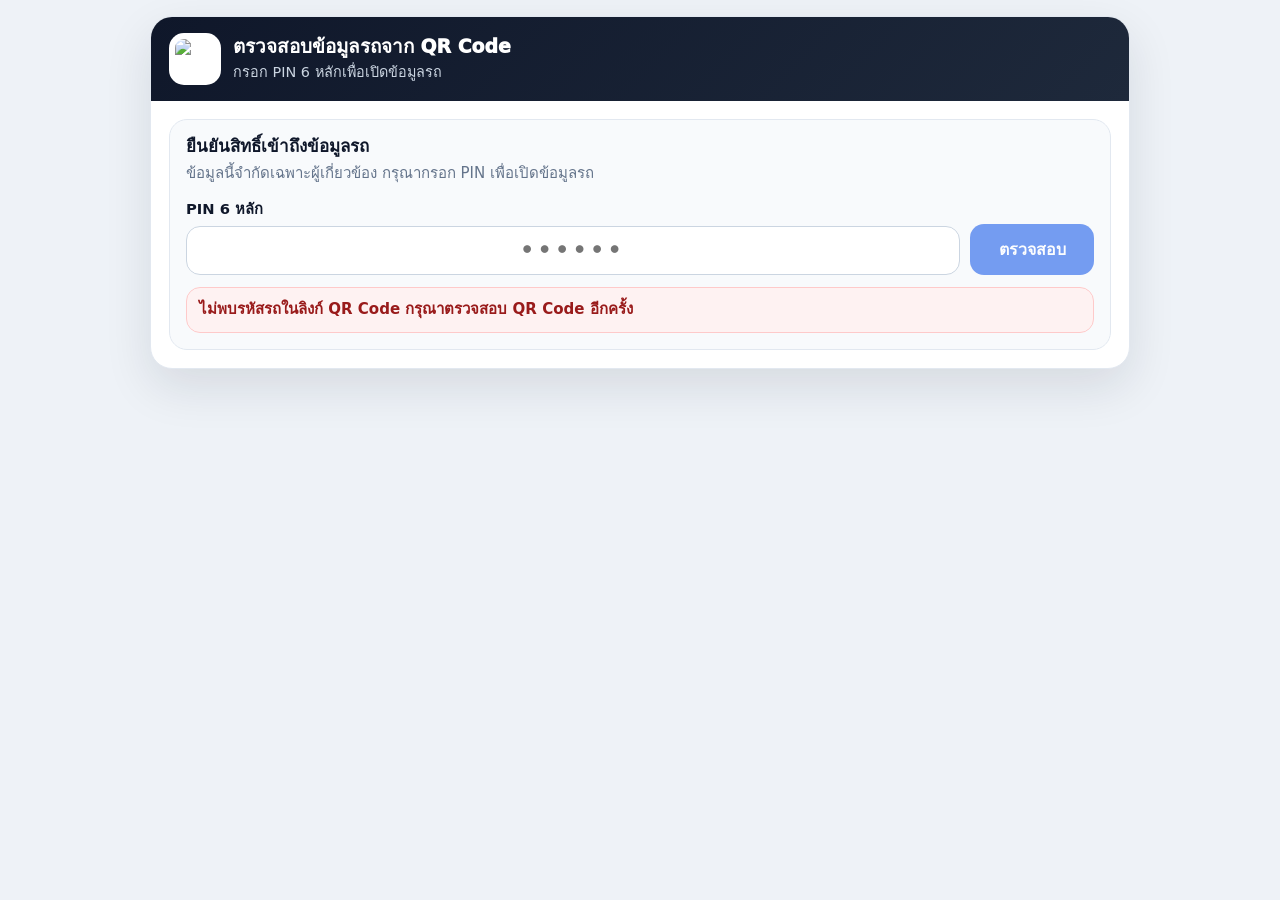
==== vehicle.html @ 99b4f501 "Update vehicle.html" ====
<!doctype html>
<html lang="th">
<head>
  <meta charset="utf-8">
  <title>ตรวจสอบข้อมูลรถจาก QR Code</title>

  <meta name="viewport" content="width=device-width, initial-scale=1">
  <meta name="theme-color" content="#0f172a">

  <script src="https://cdn.jsdelivr.net/npm/sweetalert2@11"></script>

  <style>
    :root {
      --bg: #eef2f7;
      --card: #ffffff;
      --text: #0f172a;
      --muted: #64748b;
      --border: #e2e8f0;
      --soft: #f8fafc;
      --primary: #2563eb;
      --primary-dark: #1d4ed8;
      --danger-bg: #fef2f2;
      --danger-border: #fecaca;
      --danger-text: #991b1b;
      --success-bg: #ecfdf5;
      --success-border: #bbf7d0;
      --success-text: #166534;
      --shadow: 0 18px 48px rgba(15, 23, 42, 0.11);
    }

    * {
      box-sizing: border-box;
    }

    html {
      -webkit-text-size-adjust: 100%;
    }

    body {
      margin: 0;
      min-height: 100vh;
      background: var(--bg);
      color: var(--text);
      font-family: system-ui, -apple-system, BlinkMacSystemFont, "Segoe UI", sans-serif;
    }

    button,
    input {
      font: inherit;
    }

    .verifyShell {
      width: min(980px, calc(100% - 24px));
      margin: 0 auto;
      padding: 16px 0 28px;
    }

    .verifyCard {
      background: var(--card);
      border: 1px solid var(--border);
      border-radius: 22px;
      box-shadow: var(--shadow);
      overflow: hidden;
    }

    .verifyHeader {
      display: flex;
      gap: 12px;
      align-items: center;
      padding: 16px 18px;
      background: linear-gradient(135deg, #0f172a, #1e293b);
      color: #ffffff;
    }

    .verifyLogo {
      width: 52px;
      height: 52px;
      border-radius: 15px;
      object-fit: contain;
      background: #ffffff;
      padding: 6px;
      flex: 0 0 auto;
    }

    .verifyHeaderText {
      min-width: 0;
    }

    .verifyHeader h1 {
      margin: 0;
      font-size: 1.18rem;
      line-height: 1.25;
      font-weight: 950;
    }

    .verifyHeader p {
      margin: 4px 0 0;
      color: #cbd5e1;
      font-size: 0.9rem;
      line-height: 1.35;
    }

    .verifyBody {
      padding: 18px;
    }

    .pinBoxPanel {
      border: 1px solid var(--border);
      border-radius: 18px;
      background: var(--soft);
      padding: 16px;
    }

    .pinBoxPanel h2 {
      margin: 0 0 6px;
      font-size: 1.06rem;
      font-weight: 950;
      line-height: 1.25;
    }

    .pinBoxPanel p {
      margin: 0 0 12px;
      color: var(--muted);
      line-height: 1.45;
      font-size: 0.94rem;
    }

    .pinForm {
      display: grid;
      grid-template-columns: minmax(0, 1fr) auto;
      gap: 10px;
      align-items: end;
    }

    .pinForm label {
      display: block;
      font-weight: 900;
      margin-bottom: 6px;
      font-size: 0.92rem;
    }

    .pinForm input {
      width: 100%;
      border: 1px solid #cbd5e1;
      border-radius: 14px;
      padding: 12px 14px;
      font-size: 1.22rem;
      font-weight: 950;
      letter-spacing: 5px;
      text-align: center;
      outline: none;
      background: #ffffff;
    }

    .pinForm input:focus {
      border-color: var(--primary);
      box-shadow: 0 0 0 4px rgba(37, 99, 235, 0.12);
    }

    .verifyBtn {
      border: 0;
      border-radius: 14px;
      padding: 13px 18px;
      background: var(--primary);
      color: #ffffff;
      font-weight: 950;
      cursor: pointer;
      min-width: 124px;
      transition: transform 0.12s ease, opacity 0.12s ease, background 0.12s ease;
    }

    .verifyBtn:hover:not(:disabled) {
      transform: translateY(-1px);
      background: var(--primary-dark);
    }

    .verifyBtn:disabled {
      opacity: 0.62;
      cursor: not-allowed;
    }

    .errorBox {
      display: none;
      margin-top: 12px;
      padding: 11px 12px;
      border-radius: 14px;
      background: var(--danger-bg);
      border: 1px solid var(--danger-border);
      color: var(--danger-text);
      font-weight: 850;
      line-height: 1.45;
      font-size: 0.94rem;
    }

    .errorBox.show {
      display: block;
    }

    .resultPanel {
      margin-top: 14px;
      display: none;
    }

    .resultPanel.show {
      display: block;
    }

    .summaryTop {
      display: grid;
      grid-template-columns: minmax(0, 1fr) 230px;
      gap: 12px;
      align-items: stretch;
      margin-bottom: 12px;
    }

    .stickerCard {
      border: 2px solid #0f172a;
      border-radius: 18px;
      padding: 13px 14px;
      background: #ffffff;
      display: flex;
      flex-direction: column;
      justify-content: center;
      min-width: 0;
    }

    .stickerCard small {
      display: block;
      color: var(--muted);
      font-weight: 900;
      margin-bottom: 4px;
      font-size: 0.78rem;
      text-transform: uppercase;
      letter-spacing: 0.04em;
    }

    .stickerNo {
      font-size: 1.75rem;
      font-weight: 950;
      color: #0f172a;
      letter-spacing: 0.4px;
      line-height: 1.1;
      word-break: break-word;
    }

    .plateBoxView {
      border: 3px solid #0f172a;
      border-radius: 18px;
      text-align: center;
      padding: 10px;
      background: #ffffff;
      display: flex;
      flex-direction: column;
      justify-content: center;
      min-height: 96px;
    }

    .plateNoView {
      font-size: 1.68rem;
      font-weight: 950;
      letter-spacing: 1px;
      line-height: 1.12;
      word-break: break-word;
    }

    .plateProvinceView {
      border-top: 2px solid #0f172a;
      margin-top: 6px;
      padding-top: 5px;
      font-weight: 950;
      line-height: 1.2;
    }

    .sectionTitle {
      margin: 14px 0 8px;
      display: flex;
      align-items: center;
      justify-content: space-between;
      gap: 8px;
      font-size: 0.98rem;
      font-weight: 950;
      color: #0f172a;
    }

    .sectionTitle span {
      display: inline-flex;
      align-items: center;
      padding: 5px 9px;
      border-radius: 999px;
      background: #e0f2fe;
      color: #075985;
      font-size: 0.75rem;
      font-weight: 900;
    }

    .infoGrid {
      display: grid;
      grid-template-columns: repeat(2, minmax(0, 1fr));
      gap: 8px;
    }

    .infoItem {
      border: 1px solid var(--border);
      background: #ffffff;
      border-radius: 14px;
      padding: 9px 10px;
      min-width: 0;
    }

    .infoItem.wide {
      grid-column: 1 / -1;
    }

    .infoLabel {
      color: var(--muted);
      font-size: 0.78rem;
      font-weight: 900;
      margin-bottom: 3px;
      line-height: 1.25;
    }

    .infoValue {
      color: #0f172a;
      font-size: 0.98rem;
      font-weight: 850;
      line-height: 1.28;
      word-break: break-word;
    }

    .imageGrid {
      display: grid;
      grid-template-columns: repeat(3, minmax(0, 1fr));
      gap: 8px;
    }

    .imageCard {
      border: 1px solid var(--border);
      border-radius: 14px;
      overflow: hidden;
      background: #ffffff;
      min-width: 0;
    }

    .imageCard img {
      width: 100%;
      height: 132px;
      object-fit: cover;
      display: block;
      background: #f8fafc;
    }

    .imageCaption {
      padding: 7px 8px;
      font-size: 0.78rem;
      font-weight: 850;
      color: #334155;
      background: #f8fafc;
      border-top: 1px solid var(--border);
    }

    .bookImageWrap {
      border: 1px solid var(--border);
      border-radius: 14px;
      overflow: hidden;
      background: #ffffff;
    }

    .bookImageWrap img {
      width: 100%;
      max-height: 280px;
      object-fit: contain;
      display: block;
      background: #f8fafc;
    }

    .emptyImageBox {
      grid-column: 1 / -1;
      border: 1px dashed #cbd5e1;
      background: #f8fafc;
      color: #64748b;
      border-radius: 14px;
      padding: 16px;
      font-size: 0.9rem;
      font-weight: 800;
      text-align: center;
    }

    .statusLine {
      margin-top: 12px;
      padding: 11px 12px;
      border-radius: 14px;
      background: var(--success-bg);
      border: 1px solid var(--success-border);
      color: var(--success-text);
      font-weight: 850;
      line-height: 1.45;
      font-size: 0.94rem;
    }

    @media (max-width: 700px) {
      body {
        background: var(--bg);
      }

      .verifyShell {
        width: 100%;
        padding: 0;
      }

      .verifyCard {
        min-height: 100vh;
        border-radius: 0;
        border-left: 0;
        border-right: 0;
        box-shadow: none;
      }

      .verifyHeader {
        padding: 8px 10px;
        gap: 9px;
      }

      .verifyLogo {
        width: 38px;
        height: 38px;
        border-radius: 11px;
        padding: 5px;
      }

      .verifyHeader h1 {
        font-size: 0.98rem;
        line-height: 1.18;
      }

      .verifyHeader p {
        margin-top: 2px;
        font-size: 0.76rem;
        line-height: 1.22;
      }

      .verifyBody {
        padding: 8px;
      }

      .pinBoxPanel {
        border-radius: 15px;
        padding: 10px;
      }

      .pinBoxPanel h2 {
        font-size: 0.96rem;
        margin-bottom: 4px;
      }

      .pinBoxPanel p {
        font-size: 0.8rem;
        margin-bottom: 8px;
        line-height: 1.32;
      }

      .pinForm {
        grid-template-columns: minmax(0, 1fr) 92px;
        gap: 7px;
      }

      .pinForm label {
        font-size: 0.78rem;
        margin-bottom: 4px;
      }

      .pinForm input {
        border-radius: 12px;
        padding: 9px 8px;
        font-size: 1.02rem;
        letter-spacing: 4px;
      }

      .verifyBtn {
        min-width: 0;
        width: 92px;
        border-radius: 12px;
        padding: 10px 7px;
        font-size: 0.84rem;
      }

      .errorBox {
        margin-top: 8px;
        padding: 8px 9px;
        border-radius: 12px;
        font-size: 0.82rem;
      }

      .resultPanel {
        margin-top: 8px;
      }

      .summaryTop {
        grid-template-columns: 1fr 1fr;
        gap: 7px;
        margin-bottom: 8px;
      }

      .stickerCard {
        border-radius: 14px;
        padding: 8px;
        min-height: 76px;
      }

      .stickerCard small {
        font-size: 0.64rem;
        margin-bottom: 3px;
      }

      .stickerNo {
        font-size: clamp(1.04rem, 5vw, 1.38rem);
        line-height: 1.08;
      }

      .plateBoxView {
        border-radius: 14px;
        padding: 7px;
        min-height: 76px;
      }

      .plateNoView {
        font-size: clamp(1.04rem, 5vw, 1.38rem);
        line-height: 1.08;
      }

      .plateProvinceView {
        margin-top: 4px;
        padding-top: 4px;
        font-size: 0.82rem;
      }

      .sectionTitle {
        margin: 9px 0 6px;
        font-size: 0.88rem;
      }

      .sectionTitle span {
        font-size: 0.64rem;
        padding: 3px 7px;
      }

      .infoGrid {
        grid-template-columns: repeat(2, minmax(0, 1fr));
        gap: 6px;
      }

      .infoItem {
        border-radius: 12px;
        padding: 6px 7px;
      }

      .infoLabel {
        font-size: 0.63rem;
        margin-bottom: 2px;
      }

      .infoValue {
        font-size: 0.8rem;
        line-height: 1.2;
      }

      .imageGrid {
        grid-template-columns: repeat(3, minmax(0, 1fr));
        gap: 5px;
      }

      .imageCard {
        border-radius: 11px;
      }

      .imageCard img {
        height: 82px;
      }

      .imageCaption {
        padding: 4px 5px;
        font-size: 0.62rem;
      }

      .bookImageWrap {
        border-radius: 12px;
      }

      .bookImageWrap img {
        max-height: 180px;
      }

      .emptyImageBox {
        border-radius: 12px;
        padding: 10px;
        font-size: 0.78rem;
      }

      .statusLine {
        margin-top: 8px;
        padding: 8px 9px;
        border-radius: 12px;
        font-size: 0.8rem;
        line-height: 1.32;
      }
    }

    @media (max-width: 380px) {
      .verifyHeader h1 {
        font-size: 0.92rem;
      }

      .verifyHeader p {
        font-size: 0.72rem;
      }

      .pinForm {
        grid-template-columns: minmax(0, 1fr) 84px;
      }

      .verifyBtn {
        width: 84px;
        font-size: 0.8rem;
      }

      .summaryTop {
        gap: 5px;
      }

      .stickerCard,
      .plateBoxView {
        min-height: 72px;
        padding: 6px;
      }

      .infoGrid {
        gap: 5px;
      }

      .infoItem {
        padding: 5px 6px;
      }

      .infoLabel {
        font-size: 0.6rem;
      }

      .infoValue {
        font-size: 0.76rem;
      }

      .imageCard img {
        height: 76px;
      }
    }
  </style>
</head>

<body>
  <main class="verifyShell">
    <section class="verifyCard">
      <header class="verifyHeader">
        <img
          class="verifyLogo"
          src="https://lh5.googleusercontent.com/d/1758AOZ5E3JbnzwrFA4u2kH8nZUPrr8iP"
          alt="Company Logo"
        >

        <div class="verifyHeaderText">
          <h1>ตรวจสอบข้อมูลรถจาก QR Code</h1>
          <p>กรอก PIN 6 หลักเพื่อเปิดข้อมูลรถ</p>
        </div>
      </header>

      <div class="verifyBody">
        <section class="pinBoxPanel">
          <h2>ยืนยันสิทธิ์เข้าถึงข้อมูลรถ</h2>
          <p>
            ข้อมูลนี้จำกัดเฉพาะผู้เกี่ยวข้อง กรุณากรอก PIN เพื่อเปิดข้อมูลรถ
          </p>

          <form id="pinForm" class="pinForm" autocomplete="off">
            <div>
              <label for="pinInput">PIN 6 หลัก</label>
              <input
                id="pinInput"
                type="password"
                inputmode="numeric"
                maxlength="6"
                pattern="[0-9]{6}"
                placeholder="••••••"
                required
              >
            </div>

            <button id="verifyBtn" class="verifyBtn" type="submit">
              ตรวจสอบ
            </button>
          </form>

          <div id="errorBox" class="errorBox"></div>
        </section>

        <section id="resultPanel" class="resultPanel">
          <div class="summaryTop">
            <div class="stickerCard">
              <small>Sticker No.</small>
              <div id="stickerNo" class="stickerNo">-</div>
            </div>

            <div class="plateBoxView">
              <div id="plateNumber" class="plateNoView">-</div>
              <div id="province" class="plateProvinceView">-</div>
            </div>
          </div>

          <div class="sectionTitle">
            ข้อมูลเจ้าของรถ
            <span>Owner</span>
          </div>

          <div class="infoGrid">
            <div class="infoItem">
  <div class="infoLabel">วันที่บันทึก</div>
  <div id="timestamp" class="infoValue">-</div>
</div>
            <div class="infoItem">
              <div class="infoLabel">DC</div>
              <div id="dc" class="infoValue">-</div>
            </div>

            <div class="infoItem">
              <div class="infoLabel">รหัสพนักงาน</div>
              <div id="employeeId" class="infoValue">-</div>
            </div>

            <div class="infoItem">
              <div class="infoLabel">ชื่อ-นามสกุล</div>
              <div id="fullName" class="infoValue">-</div>
            </div>

            <div class="infoItem">
              <div class="infoLabel">เบอร์โทร</div>
              <div id="phone" class="infoValue">-</div>
            </div>

            <div class="infoItem">
              <div class="infoLabel">แผนก</div>
              <div id="department" class="infoValue">-</div>
            </div>

            <div class="infoItem">
              <div class="infoLabel">บริษัท</div>
              <div id="company" class="infoValue">-</div>
            </div>
          </div>

          <div class="sectionTitle">
            ข้อมูลรถ
            <span>Vehicle</span>
          </div>

          <div class="infoGrid">
            <div class="infoItem">
              <div class="infoLabel">ประเภทรถ</div>
              <div id="vehicleType" class="infoValue">-</div>
            </div>

            <div class="infoItem">
              <div class="infoLabel">ยี่ห้อรถ</div>
              <div id="brand" class="infoValue">-</div>
            </div>

            <div class="infoItem">
              <div class="infoLabel">สีรถ</div>
              <div id="carColor" class="infoValue">-</div>
            </div>

            <div class="infoItem">
              <div class="infoLabel">สถานะข้อมูล</div>
              <div id="status" class="infoValue">-</div>
            </div>

            <div class="infoItem wide">
              <div class="infoLabel">รหัสรถ</div>
              <div id="vehicleId" class="infoValue">-</div>
            </div>

            <div class="infoItem wide">
              <div class="infoLabel">รหัสการลงทะเบียน</div>
              <div id="registrationId" class="infoValue">-</div>
            </div>
          </div>

          <div class="sectionTitle">
            รูปรถ
            <span>Photos</span>
          </div>

          <div id="vehicleImages" class="imageGrid">
            <div class="emptyImageBox">ไม่พบรูปรถ</div>
          </div>

          <div class="sectionTitle">
            ภาพสำเนาทะเบียนรถ / เล่มรถ
            <span>Book</span>
          </div>

          <div id="bookImageBox">
            <div class="emptyImageBox">ไม่พบภาพสำเนาทะเบียนรถ / เล่มรถ</div>
          </div>

          <div class="statusLine">
            เปิดข้อมูลรถสำเร็จ ใช้ตรวจสอบตาม Sticker No. และทะเบียนรถ
          </div>
        </section>
      </div>
    </section>
  </main>

  <script src="./vehicle.js?v=5"></script>
</body>
</html>
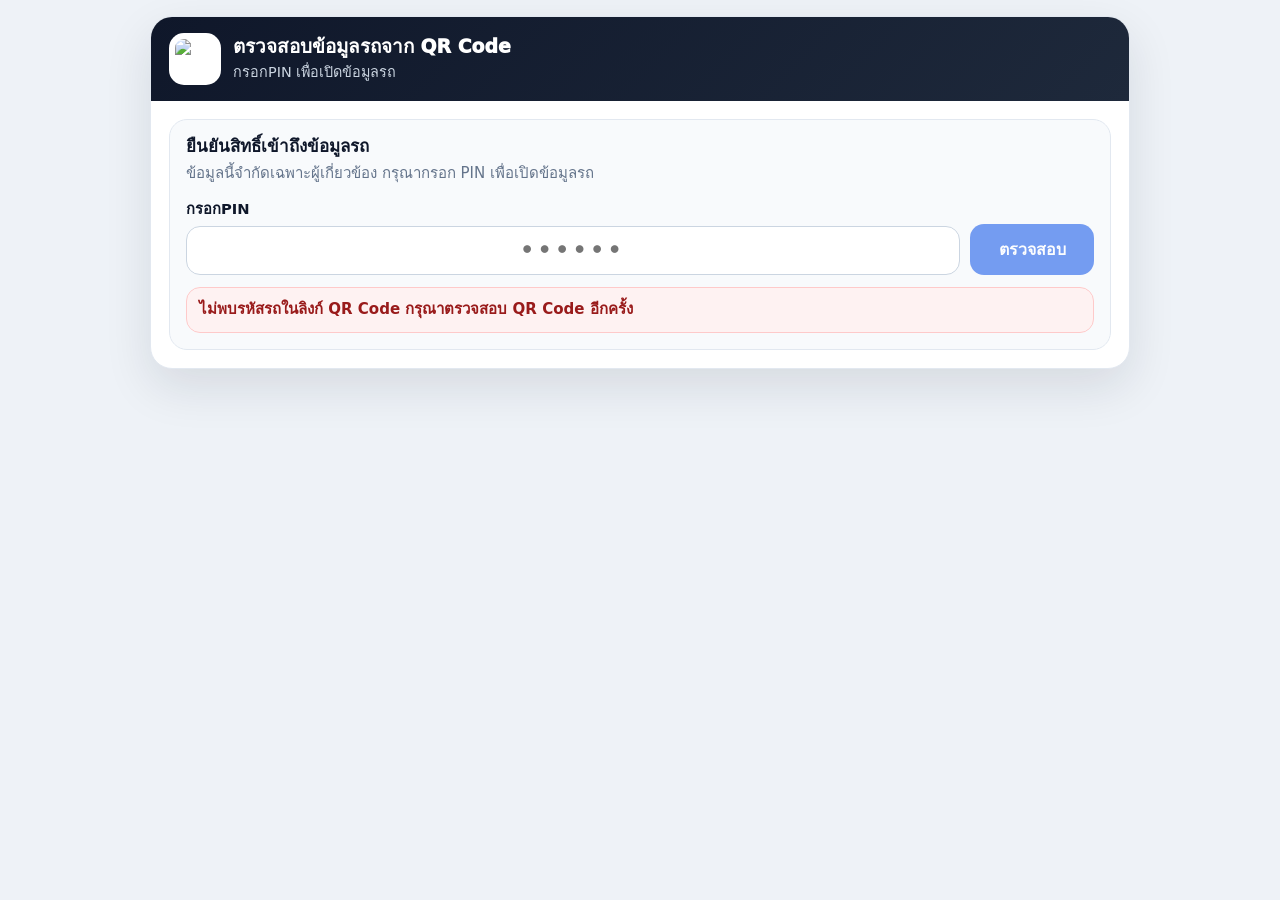
==== commit 2e7cb7a5: "Update vehicle.html" ====
--- a/vehicle.html
+++ b/vehicle.html
@@ -667,7 +667,7 @@
 
         <div class="verifyHeaderText">
           <h1>ตรวจสอบข้อมูลรถจาก QR Code</h1>
-          <p>กรอก PIN 6 หลักเพื่อเปิดข้อมูลรถ</p>
+          <p>กรอกPIN เพื่อเปิดข้อมูลรถ</p>
         </div>
       </header>
 
@@ -680,7 +680,7 @@
 
           <form id="pinForm" class="pinForm" autocomplete="off">
             <div>
-              <label for="pinInput">PIN 6 หลัก</label>
+              <label for="pinInput">กรอกPIN</label>
               <input
                 id="pinInput"
                 type="password"
@@ -769,7 +769,10 @@
               <div class="infoLabel">ยี่ห้อรถ</div>
               <div id="brand" class="infoValue">-</div>
             </div>
-
+         <div class="infoItem">
+  <div class="infoLabel">รุ่นรถ</div>
+  <div id="vehicleModel" class="infoValue">-</div>
+</div>
             <div class="infoItem">
               <div class="infoLabel">สีรถ</div>
               <div id="carColor" class="infoValue">-</div>
@@ -817,6 +820,6 @@
     </section>
   </main>
 
-  <script src="./vehicle.js?v=5"></script>
+  <script src="./vehicle.js?v=7"></script>
 </body>
 </html>
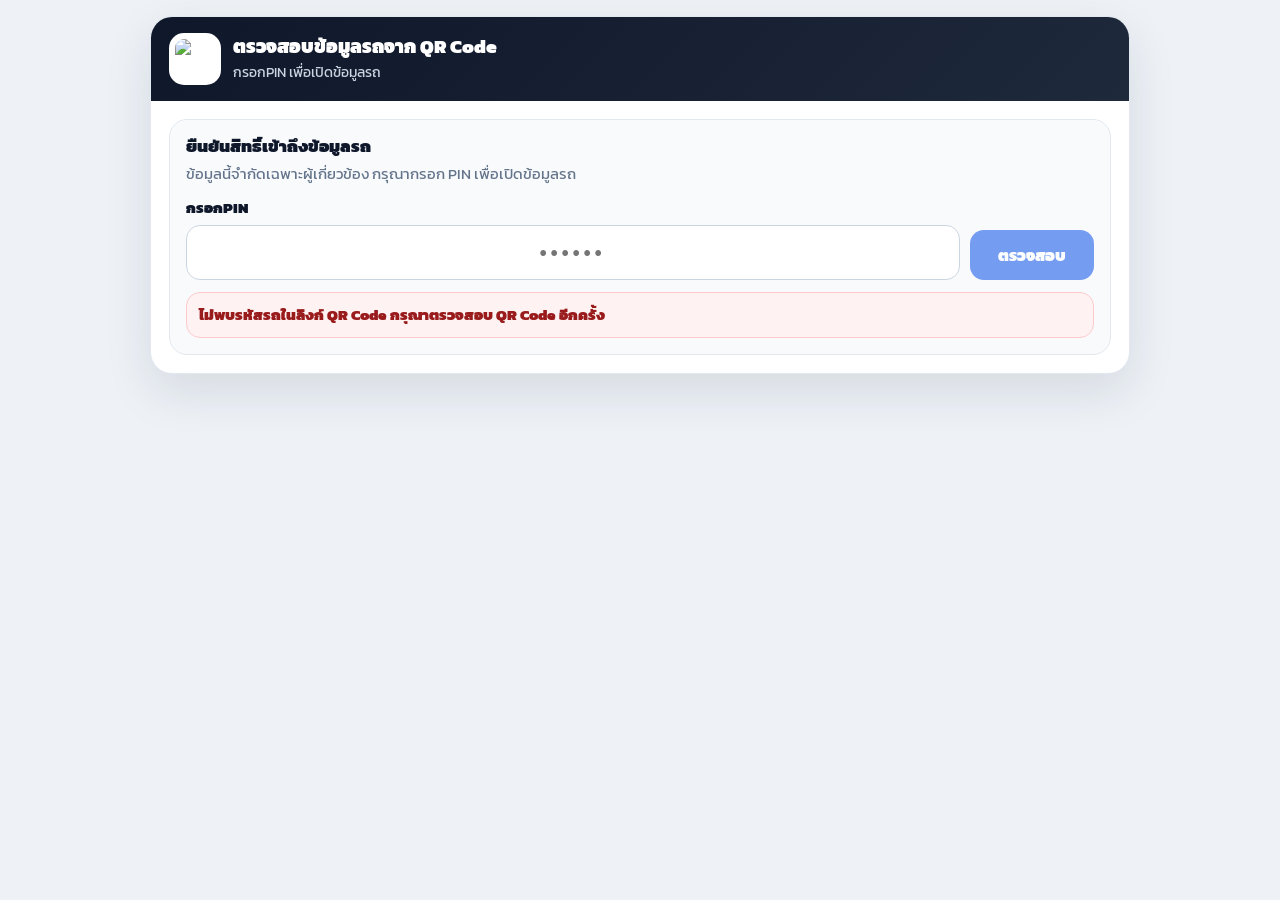
==== commit 2d178b66: "Update vehicle.html" ====
--- a/vehicle.html
+++ b/vehicle.html
@@ -5,12 +5,17 @@
   <title>ตรวจสอบข้อมูลรถจาก QR Code</title>
 
   <meta name="viewport" content="width=device-width, initial-scale=1">
-  <meta name="theme-color" content="#0f172a">
-
-  <script src="https://cdn.jsdelivr.net/npm/sweetalert2@11"></script>
+<meta name="theme-color" content="#0f172a">
+
+<link rel="preconnect" href="https://fonts.googleapis.com">
+<link rel="preconnect" href="https://fonts.gstatic.com" crossorigin>
+<link href="https://fonts.googleapis.com/css2?family=Kanit:wght@300;400;500;600;700;800;900&display=swap" rel="stylesheet">
+
+<script src="https://cdn.jsdelivr.net/npm/sweetalert2@11"></script>
 
   <style>
     :root {
+  --font-main: "Kanit", system-ui, -apple-system, BlinkMacSystemFont, "Segoe UI", sans-serif;
       --bg: #eef2f7;
       --card: #ffffff;
       --text: #0f172a;
@@ -37,12 +42,12 @@
     }
 
     body {
-      margin: 0;
-      min-height: 100vh;
-      background: var(--bg);
-      color: var(--text);
-      font-family: system-ui, -apple-system, BlinkMacSystemFont, "Segoe UI", sans-serif;
-    }
+  margin: 0;
+  min-height: 100vh;
+  background: var(--bg);
+  color: var(--text);
+  font-family: var(--font-main);
+}
 
     button,
     input {
@@ -652,6 +657,45 @@
         height: 76px;
       }
     }
+    html,
+body,
+button,
+input,
+select,
+textarea,
+option,
+label,
+span,
+div,
+p,
+small,
+strong,
+h1,
+h2,
+h3,
+h4,
+h5,
+h6 {
+  font-family: var(--font-main) !important;
+}
+
+.swal2-popup,
+.swal2-title,
+.swal2-html-container,
+.swal2-actions,
+.swal2-confirm,
+.swal2-cancel,
+.swal2-deny,
+.swal2-input,
+.swal2-select,
+.swal2-textarea,
+.swal2-validation-message {
+  font-family: var(--font-main) !important;
+}
+
+::placeholder {
+  font-family: var(--font-main) !important;
+}
   </style>
 </head>
 
@@ -813,13 +857,13 @@
           </div>
 
           <div class="statusLine">
-            เปิดข้อมูลรถสำเร็จ ใช้ตรวจสอบตาม Sticker No. และทะเบียนรถ
+           ใช้ตรวจสอบตาม Sticker No. และทะเบียนรถ
           </div>
         </section>
       </div>
     </section>
   </main>
 
-  <script src="./vehicle.js?v=7"></script>
+  <script src="./vehicle.js?v=8"></script>
 </body>
 </html>
